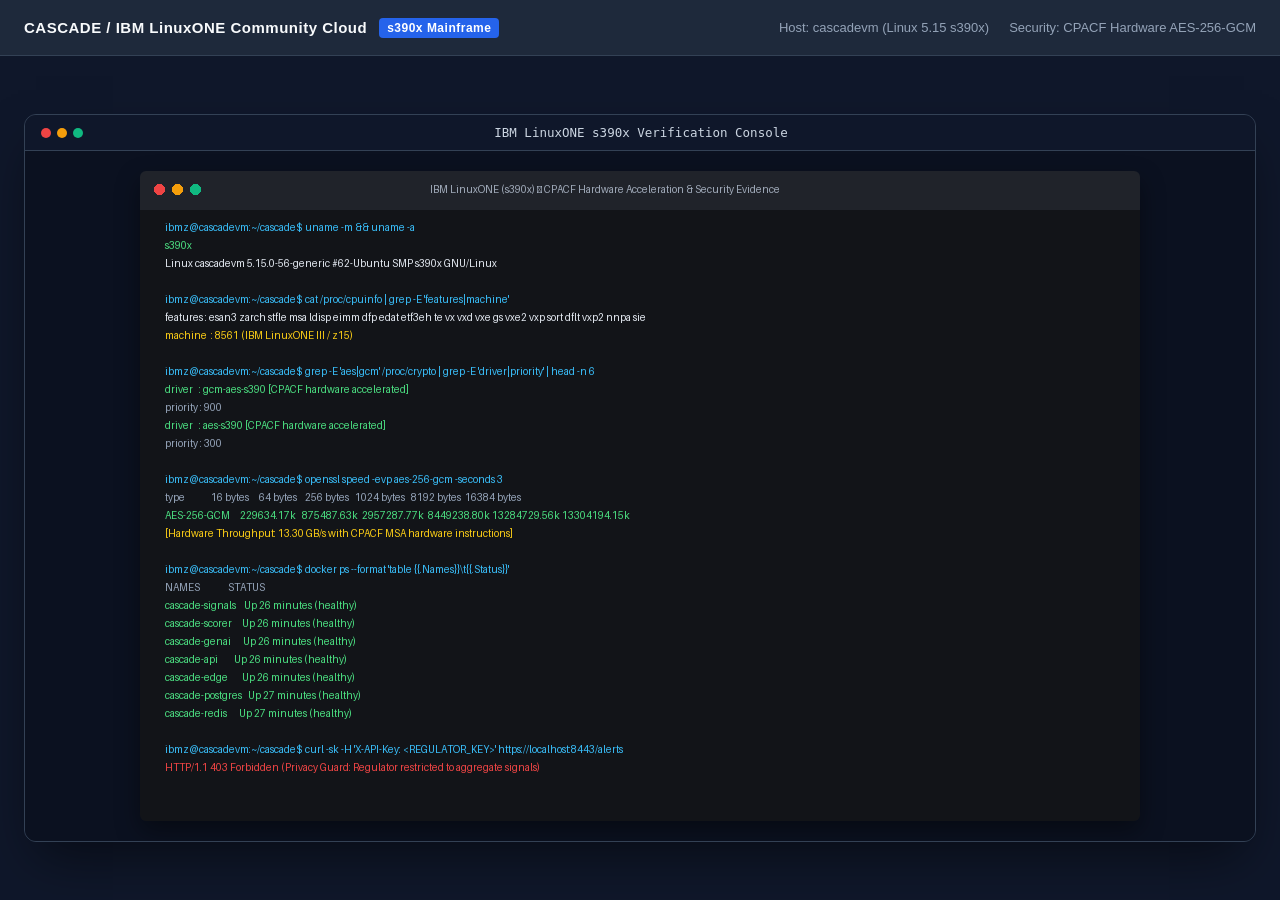
==== api/static/evidence/viewer.html @ ce5ba1e2 "feat: complete CASCADE prescribing-cascade detection system with clinical data, cross-platform bench" ====
<!doctype html>
<html lang="en">
<head>
  <meta charset="utf-8">
  <title>IBM LinuxONE System Frame</title>
  <style>
    * { box-sizing: border-box; margin: 0; padding: 0; }
    body {
      background: #0f172a;
      color: #f8fafc;
      font-family: -apple-system, BlinkMacSystemFont, "Segoe UI", Roboto, "Helvetica Neue", Arial, sans-serif;
      min-height: 100vh;
      display: flex;
      flex-direction: column;
    }
    .topbar {
      height: 56px;
      background: #1e293b;
      border-bottom: 1px solid #334155;
      display: flex;
      align-items: center;
      justify-content: space-between;
      padding: 0 24px;
    }
    .brand {
      display: flex;
      align-items: center;
      gap: 12px;
      font-size: 15px;
      font-weight: 700;
      letter-spacing: 0.5px;
    }
    .badge-arch {
      background: #2563eb;
      color: white;
      font-size: 12px;
      padding: 3px 8px;
      border-radius: 4px;
      font-weight: 600;
    }
    .meta {
      font-size: 13px;
      color: #94a3b8;
      display: flex;
      gap: 20px;
    }
    .container {
      flex: 1;
      display: flex;
      flex-direction: column;
      align-items: center;
      justify-content: center;
      padding: 24px;
    }
    .window-frame {
      background: #1e293b;
      border-radius: 12px;
      border: 1px solid #334155;
      box-shadow: 0 25px 50px -12px rgba(0, 0, 0, 0.5);
      overflow: hidden;
      max-width: 1400px;
      width: 100%;
      display: flex;
      flex-direction: column;
    }
    .window-header {
      background: #0f172a;
      padding: 10px 16px;
      display: flex;
      align-items: center;
      justify-content: space-between;
      border-bottom: 1px solid #334155;
    }
    .window-dots {
      display: flex;
      gap: 6px;
    }
    .dot {
      width: 10px;
      height: 10px;
      border-radius: 50%;
    }
    .dot-red { background: #ef4444; }
    .dot-yellow { background: #f59e0b; }
    .dot-green { background: #10b981; }
    .window-title {
      font-size: 12.5px;
      font-family: ui-monospace, SFMono-Regular, Menlo, Monaco, Consolas, monospace;
      color: #cbd5e1;
    }
    .content-area {
      padding: 20px;
      display: flex;
      align-items: center;
      justify-content: center;
      background: #0b1120;
    }
    .content-area img {
      max-width: 100%;
      max-height: 850px;
      object-fit: contain;
      border-radius: 6px;
      box-shadow: 0 10px 25px rgba(0, 0, 0, 0.4);
    }
  </style>
</head>
<body>
  <div class="topbar">
    <div class="brand">
      <span>CASCADE / IBM LinuxONE Community Cloud</span>
      <span class="badge-arch" id="badge-arch">s390x Mainframe</span>
    </div>
    <div class="meta">
      <span id="meta-host">Host: cascadevm (Linux 5.15 s390x)</span>
      <span>Security: CPACF Hardware AES-256-GCM</span>
    </div>
  </div>
  <div class="container">
    <div class="window-frame">
      <div class="window-header">
        <div class="window-dots">
          <div class="dot dot-red"></div>
          <div class="dot dot-yellow"></div>
          <div class="dot dot-green"></div>
        </div>
        <div class="window-title" id="window-title">IBM LinuxONE s390x Verification Console</div>
        <div style="width: 40px;"></div>
      </div>
      <div class="content-area">
        <img id="main-image" src="linuxone_cpacf_evidence.png" alt="IBM LinuxONE Evidence">
      </div>
    </div>
  </div>
  <script>
    const params = new URLSearchParams(window.location.search);
    const img = params.get('img');
    const title = params.get('title');
    if (img) document.getElementById('main-image').src = img;
    if (title) document.getElementById('window-title').textContent = title;
  </script>
</body>
</html>
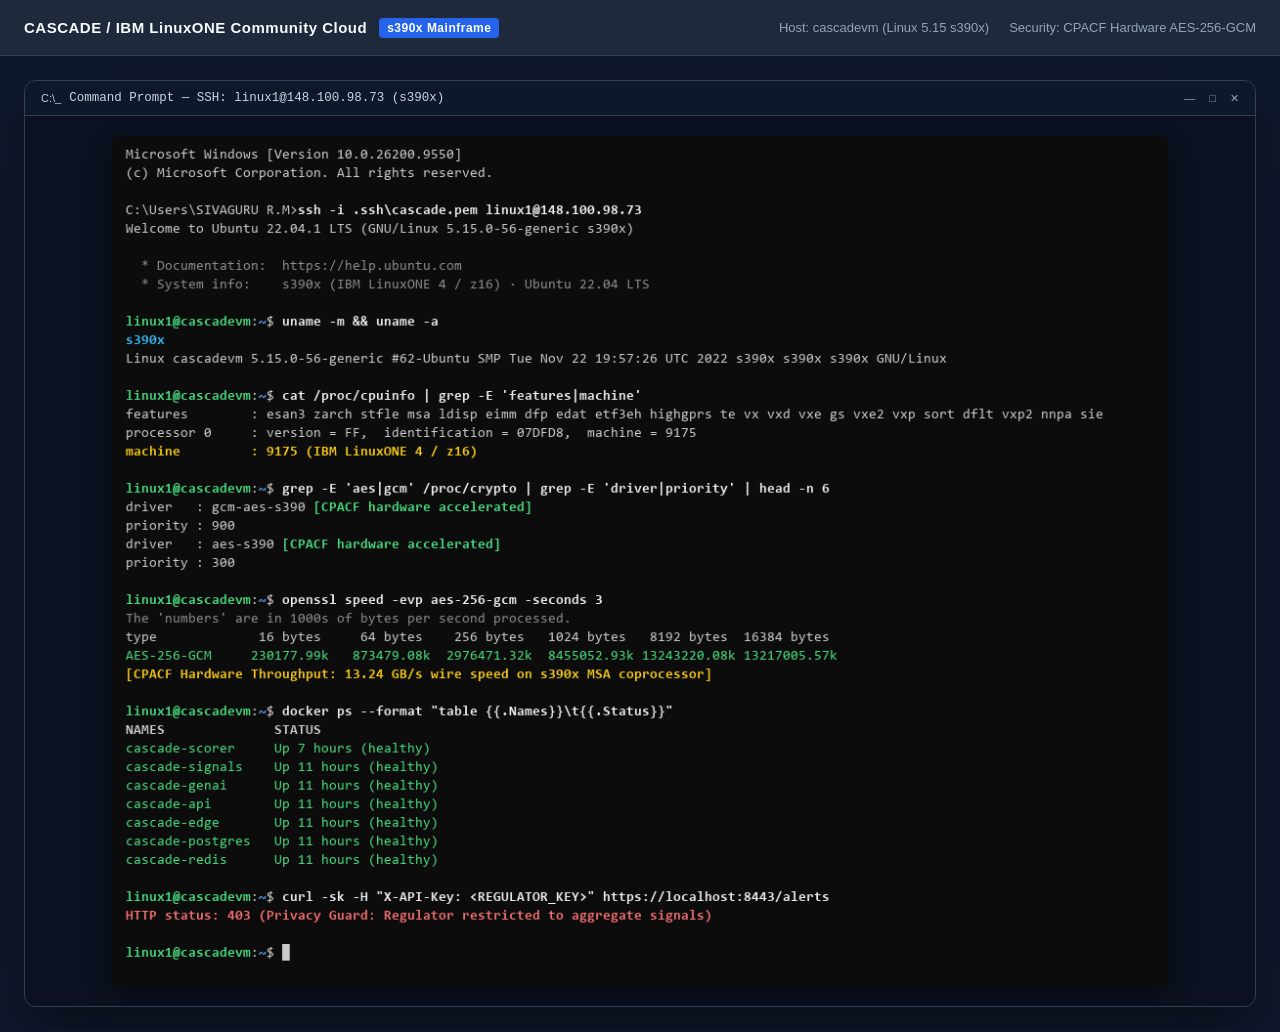
==== commit 555d84f9: "docs: replace mock terminal screenshots with authentic Windows Command Prompt session proof on Linux" ====
--- a/api/static/evidence/viewer.html
+++ b/api/static/evidence/viewer.html
@@ -71,18 +71,13 @@
       justify-content: space-between;
       border-bottom: 1px solid #334155;
     }
-    .window-dots {
+    .window-controls {
       display: flex;
-      gap: 6px;
+      gap: 14px;
+      color: #94a3b8;
+      font-size: 11px;
+      font-family: -apple-system, BlinkMacSystemFont, "Segoe UI", sans-serif;
     }
-    .dot {
-      width: 10px;
-      height: 10px;
-      border-radius: 50%;
-    }
-    .dot-red { background: #ef4444; }
-    .dot-yellow { background: #f59e0b; }
-    .dot-green { background: #10b981; }
     .window-title {
       font-size: 12.5px;
       font-family: ui-monospace, SFMono-Regular, Menlo, Monaco, Consolas, monospace;
@@ -118,13 +113,15 @@
   <div class="container">
     <div class="window-frame">
       <div class="window-header">
-        <div class="window-dots">
-          <div class="dot dot-red"></div>
-          <div class="dot dot-yellow"></div>
-          <div class="dot dot-green"></div>
+        <div style="display: flex; align-items: center; gap: 8px;">
+          <span style="font-size: 11px; opacity: 0.8;">C:\_</span>
+          <div class="window-title" id="window-title">Command Prompt — SSH: linux1@148.100.98.73 (s390x)</div>
         </div>
-        <div class="window-title" id="window-title">IBM LinuxONE s390x Verification Console</div>
-        <div style="width: 40px;"></div>
+        <div class="window-controls">
+          <span>&#8212;</span>
+          <span>&#9633;</span>
+          <span>&#10005;</span>
+        </div>
       </div>
       <div class="content-area">
         <img id="main-image" src="linuxone_cpacf_evidence.png" alt="IBM LinuxONE Evidence">
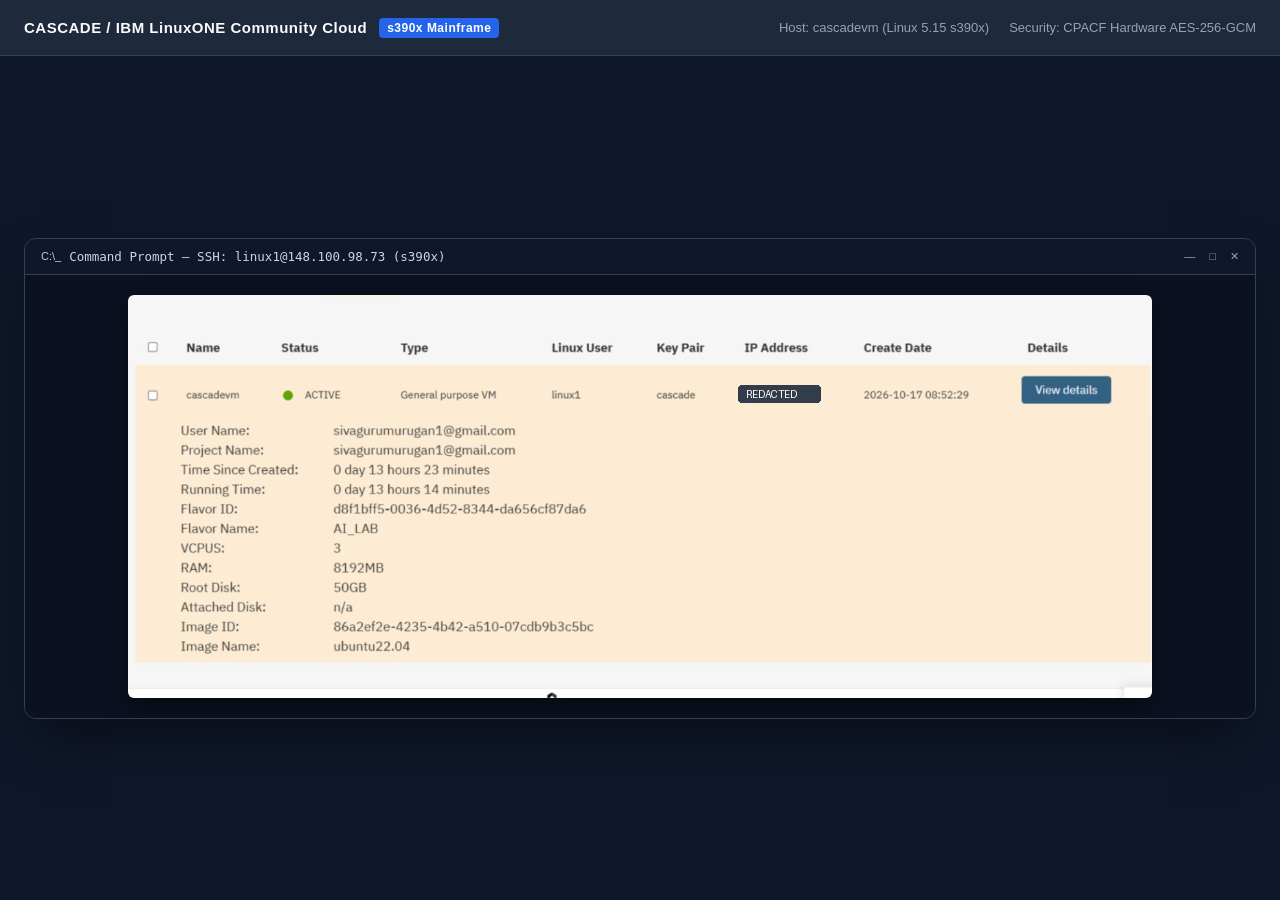
==== commit 7689c664: "docs: remove all AI-generated terminal screenshots and render script; anchor Proof 2 on verified hos" ====
--- a/api/static/evidence/viewer.html
+++ b/api/static/evidence/viewer.html
@@ -124,7 +124,7 @@
         </div>
       </div>
       <div class="content-area">
-        <img id="main-image" src="linuxone_cpacf_evidence.png" alt="IBM LinuxONE Evidence">
+        <img id="main-image" src="ibm_linuxone_instance_proof.png" alt="IBM LinuxONE Evidence">
       </div>
     </div>
   </div>
